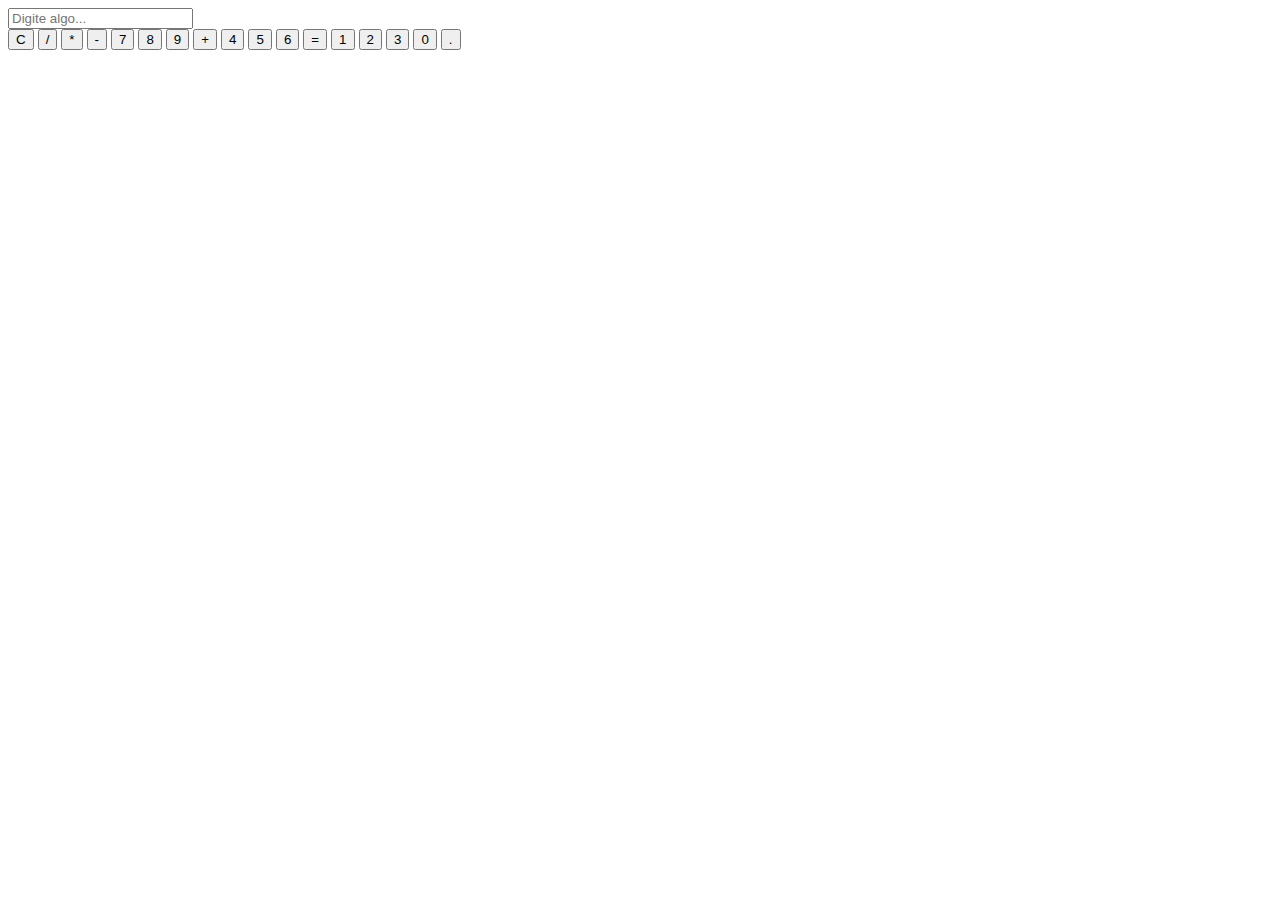
==== index.html @ 7d918476 "Update index.html" ====
<!DOCTYPE html>
<html lang="pt-br">
<head>
    <meta charset="UTF-8">
    <meta name="viewport" content="width=device-width, initial-scale=1.0">
    <title>Desenvolvimento web.</title>
   <link rel="stylesheet" href="Index.css">
</head>
<body>
    <div class="container">
        <input type="text" id="datainput" placeholder="Digite algo...">
       
        <div class="buttons">
           
        <button onclick="limpar()">C</button>
        <button onclick="adicionarValor('/')">/</button>
        <button onclick="adicionarValor('*')">*</button>
        <button onclick="adicionarValor('-')">-</button>

        <button onclick="guardarvalor('7')"> 7</button>
        <button onclick="guardarvalor('8')"> 8</button>
        <button onclick="guardarvalor('9')"> 9</button>
        <button onclick="guardarvalor('+')"> +</button>
            
        <button onclick="guardarvalor('4')"> 4</button>
        <button onclick="guardarvalor('5')">5</button>
        <button onclick="guardarvalor('6')">6</button>
        <button onclick="guardarvalor()">=</button>
            
        <button onclick="guardarvalor('1')">1</button>
        <button onclick="guardarvalor('2')">2</button>
        <button onclick="guardarvalor('3')">3</button>
        <button onclick="guardarvalor('0')" class="zero">0</button>
        <button onclick="guardarvalor('.')">.</button>
            
       
        </div>
        <p id="mensagem"></p>
    </div>
    <script src="script.js"></script>
        
        

</body>
</html>
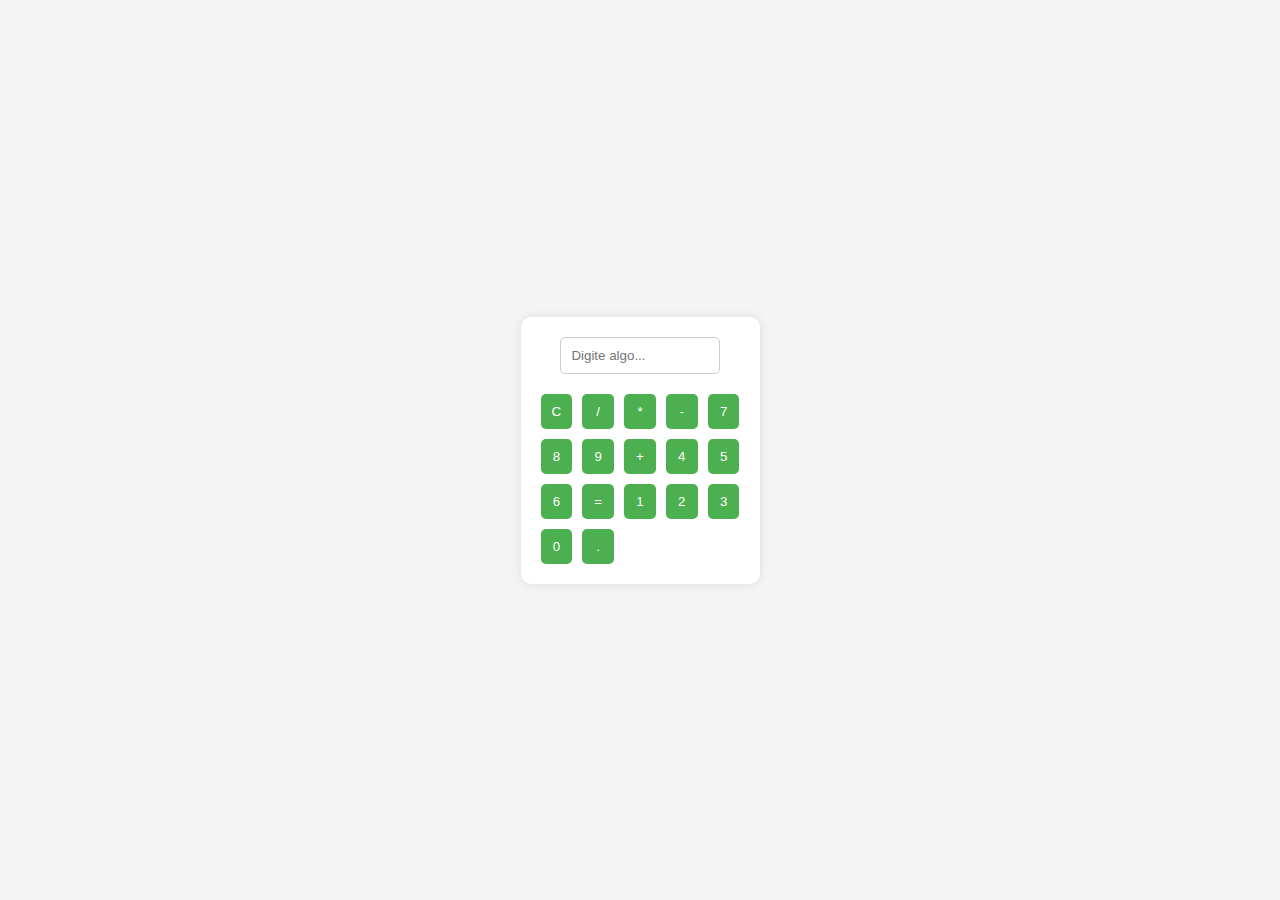
==== commit e4dbb589: "Update index.html" ====
--- a/index.html
+++ b/index.html
@@ -4,7 +4,7 @@
     <meta charset="UTF-8">
     <meta name="viewport" content="width=device-width, initial-scale=1.0">
     <title>Desenvolvimento web.</title>
-   <link rel="stylesheet" href="Index.css">
+   <link rel="stylesheet" href="Index.CSS">
 </head>
 <body>
     <div class="container">
--- a/Index.CSS
+++ b/Index.CSS
@@ -0,0 +1,51 @@
+*{
+    margin: 0;
+    padding: 0;
+    box-sizing: border-box;
+}
+
+body {
+    font-family: Arial, sans-serif;
+    background-color: #f4f4f4;
+    display: flex;
+    justify-content: center;
+    align-items: center;
+    height: 100vh;
+}
+
+
+.container {
+    background-color: white;
+    padding: 20px;
+    border-radius: 10px;
+    box-shadow: 0 0 10px rgba(0, 0, 0, 0.1);
+    text-align: center;
+}
+
+input[type="text"] {
+    padding: 10px;
+    margin-bottom: 20px;
+    border: 1px solid #ccc;
+    border-radius: 5px;
+    width: 80%;
+}
+
+
+.buttons {
+    display: grid;
+    grid-template-columns: repeat(5, 1fr);
+    gap: 10px;
+}
+
+button {
+    padding: 10px;
+    background-color: #4CAF50;
+    color: white;
+    border: none;
+    border-radius: 5px;
+    cursor: pointer;
+}
+
+button:hover {
+    background-color: #45a049;
+}
